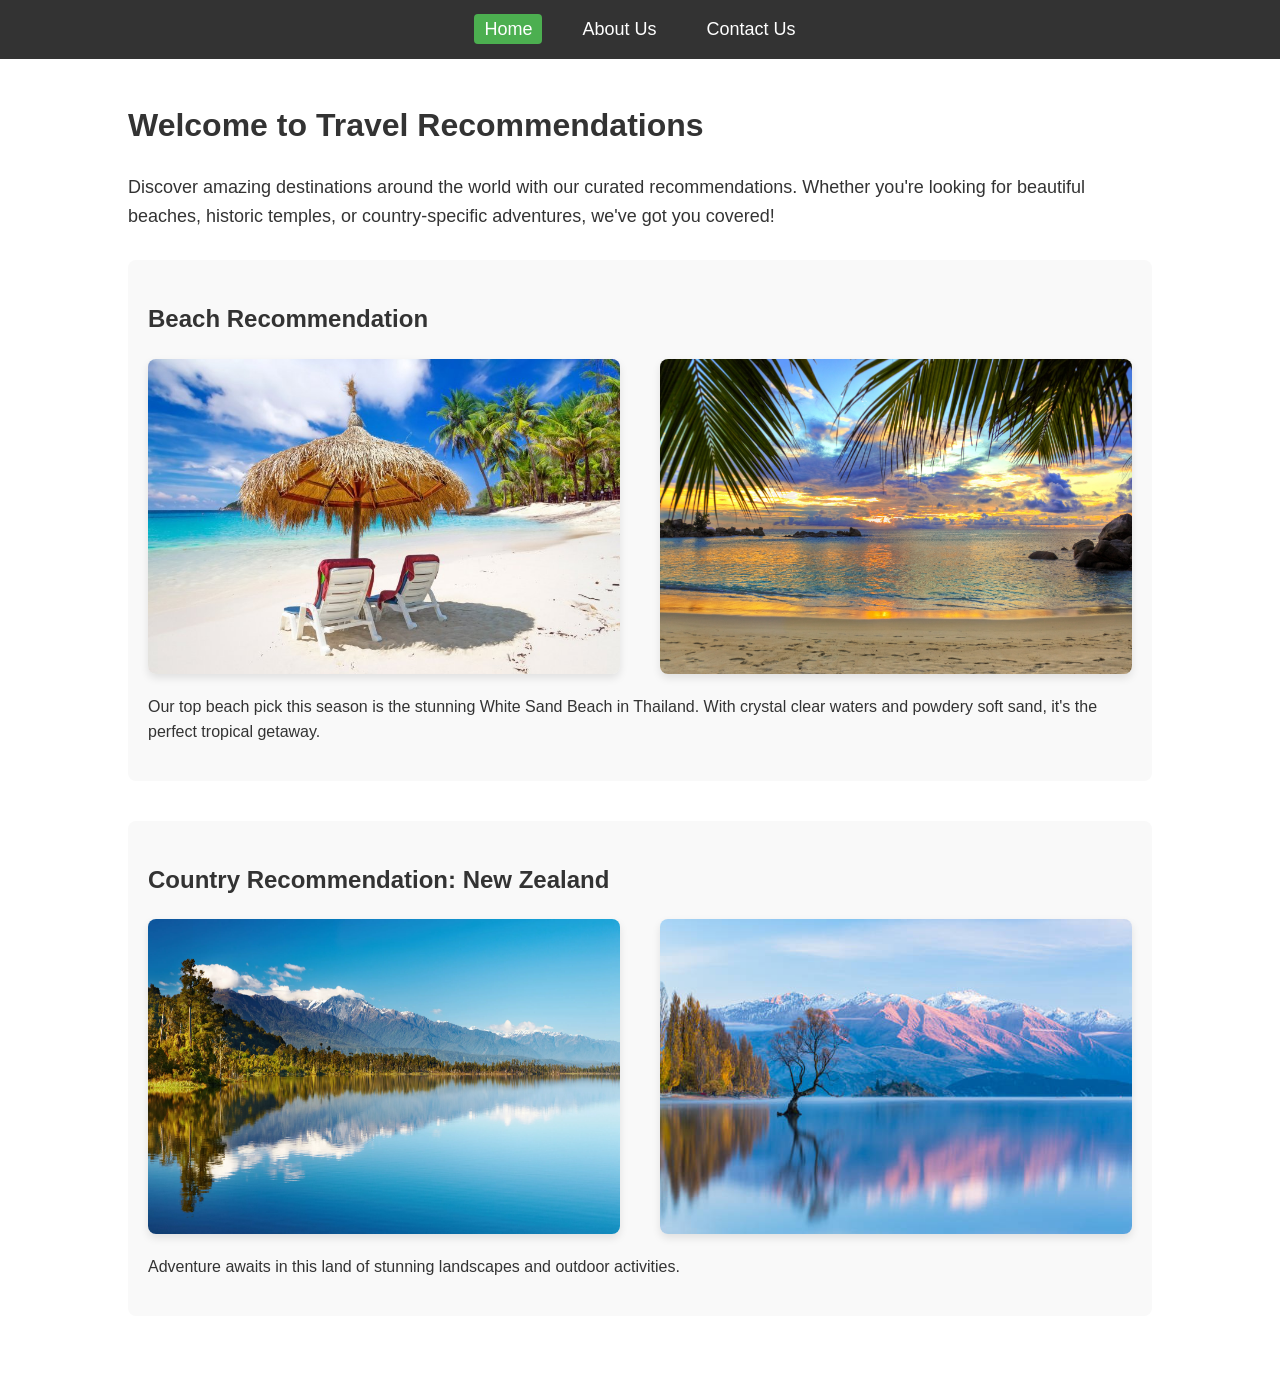
==== index.html @ b83731dc "Update site and add live link to README" ====
<!DOCTYPE html>
<html lang="en">
<head>
    <meta charset="UTF-8">
    <meta name="viewport" content="width=device-width, initial-scale=1.0">
    <title>Travel Recommendations - Home</title>
    <link rel="stylesheet" href="css/styles.css">
</head>
<body>
    <nav class="navbar">
        <ul>
            <li><a href="index.html" class="active">Home</a></li>
            <li><a href="about.html">About Us</a></li>
            <li><a href="contact.html">Contact Us</a></li>
        </ul>
    </nav>

    <div class="container">
        <h1>Welcome to Travel Recommendations</h1>
        <p class="intro">Discover amazing destinations around the world with our curated recommendations. Whether you're looking for beautiful beaches, historic temples, or country-specific adventures, we've got you covered!</p>
        
        <section class="recommendation">
            <h2>Beach Recommendation</h2>
            <div class="image-gallery">
                <img src="images/white_sand_beach.jpg" alt="White Sand Beach">
                <img src="images/Tropical-Beach.jpg" alt="Tropical Beach">
            </div>
            <p>Our top beach pick this season is the stunning White Sand Beach in Thailand. With crystal clear waters and powdery soft sand, it's the perfect tropical getaway.</p>
        </section>
    </div>

    <script src="js/app.js"></script>
</body>
</html>
---- css/styles.css ----
/* Global Styles */
body {
    font-family: Arial, sans-serif;
    margin: 0;
    padding: 0;
    line-height: 1.6;
    color: #333;
}

.container {
    width: 80%;
    margin: 0 auto;
    padding: 20px;
}

/* Navigation Bar */
.navbar {
    background-color: #333;
    padding: 15px 0;
}

.navbar ul {
    list-style-type: none;
    margin: 0;
    padding: 0;
    display: flex;
    justify-content: center;
}

.navbar li {
    margin: 0 15px;
}

.navbar a {
    color: white;
    text-decoration: none;
    font-size: 18px;
    padding: 5px 10px;
    border-radius: 4px;
}

.navbar a:hover {
    background-color: #555;
}

.navbar a.active {
    background-color: #4CAF50;
}

/* Home Page */
.intro {
    font-size: 18px;
    margin-bottom: 30px;
}

/* Recommendation Sections */
.recommendation {
    margin-bottom: 40px;
    padding: 20px;
    background-color: #f9f9f9;
    border-radius: 8px;
}

.image-gallery {
    display: flex;
    justify-content: space-between;
    margin: 20px 0;
}

.image-gallery img {
    width: 48%;
    height: auto;
    border-radius: 8px;
    box-shadow: 0 4px 8px rgba(0,0,0,0.1);
}

/* About Us Page */
.about-section {
    margin-bottom: 30px;
    padding: 20px;
    background-color: #f9f9f9;
    border-radius: 8px;
}

/* Contact Form */
.contact-form {
    max-width: 600px;
    margin: 0 auto;
    padding: 20px;
    background-color: #f9f9f9;
    border-radius: 8px;
}

.form-group {
    margin-bottom: 20px;
}

.form-group label {
    display: block;
    margin-bottom: 5px;
    font-weight: bold;
}

.form-group input,
.form-group textarea {
    width: 100%;
    padding: 10px;
    border: 1px solid #ddd;
    border-radius: 4px;
    font-size: 16px;
}
img{
    height: 150px;
}
.submit-btn {
    background-color: #4CAF50;
    color: white;
    padding: 12px 20px;
    border: none;
    border-radius: 4px;
    cursor: pointer;
    font-size: 16px;
}

.submit-btn:hover {
    background-color: #45a049;
}
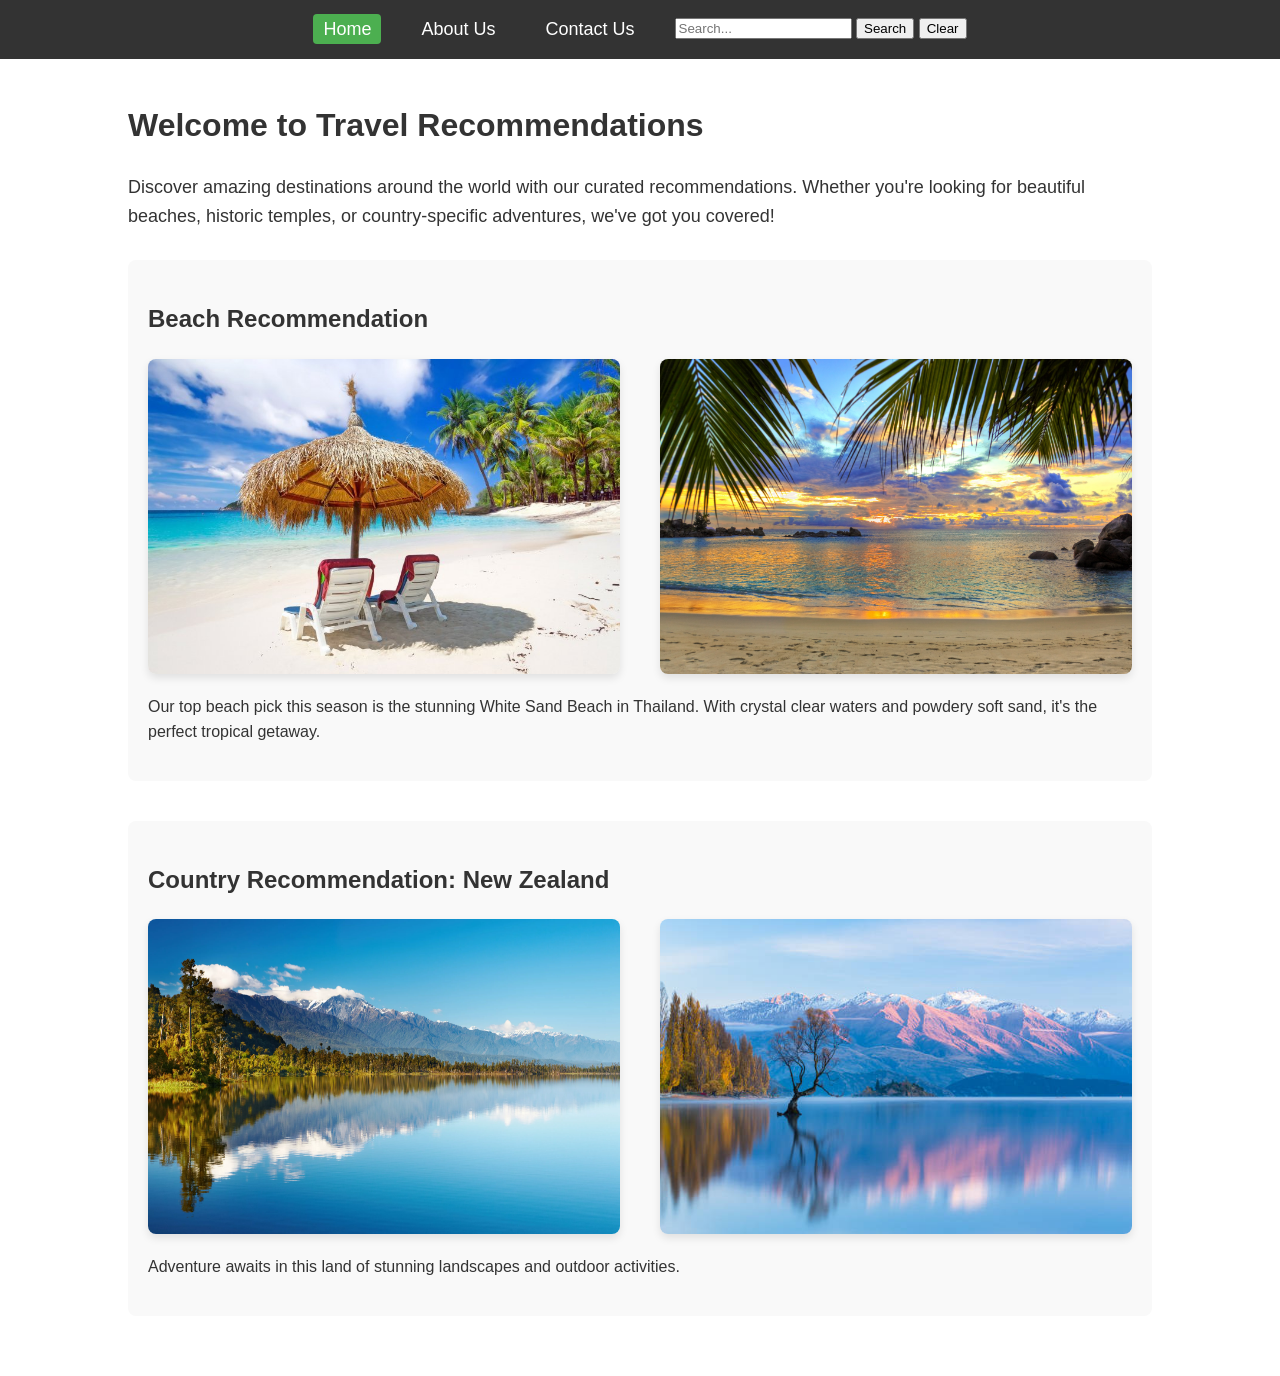
==== commit 6ce08906: "Update index.html" ====
--- a/index.html
+++ b/index.html
@@ -12,12 +12,20 @@
             <li><a href="index.html" class="active">Home</a></li>
             <li><a href="about.html">About Us</a></li>
             <li><a href="contact.html">Contact Us</a></li>
+            <li class="search-container">
+                <input type="text" id="searchInput" placeholder="Search...">
+                <button id="searchBtn">Search</button>
+                <button id="clearBtn">Clear</button>
+            </li>
         </ul>
     </nav>
 
     <div class="container">
         <h1>Welcome to Travel Recommendations</h1>
         <p class="intro">Discover amazing destinations around the world with our curated recommendations. Whether you're looking for beautiful beaches, historic temples, or country-specific adventures, we've got you covered!</p>
+        
+        <!-- Add this div for search results -->
+        <div id="resultsContainer"></div>
         
         <section class="recommendation">
             <h2>Beach Recommendation</h2>
@@ -31,4 +39,4 @@
 
     <script src="js/app.js"></script>
 </body>
-</html>+</html>
